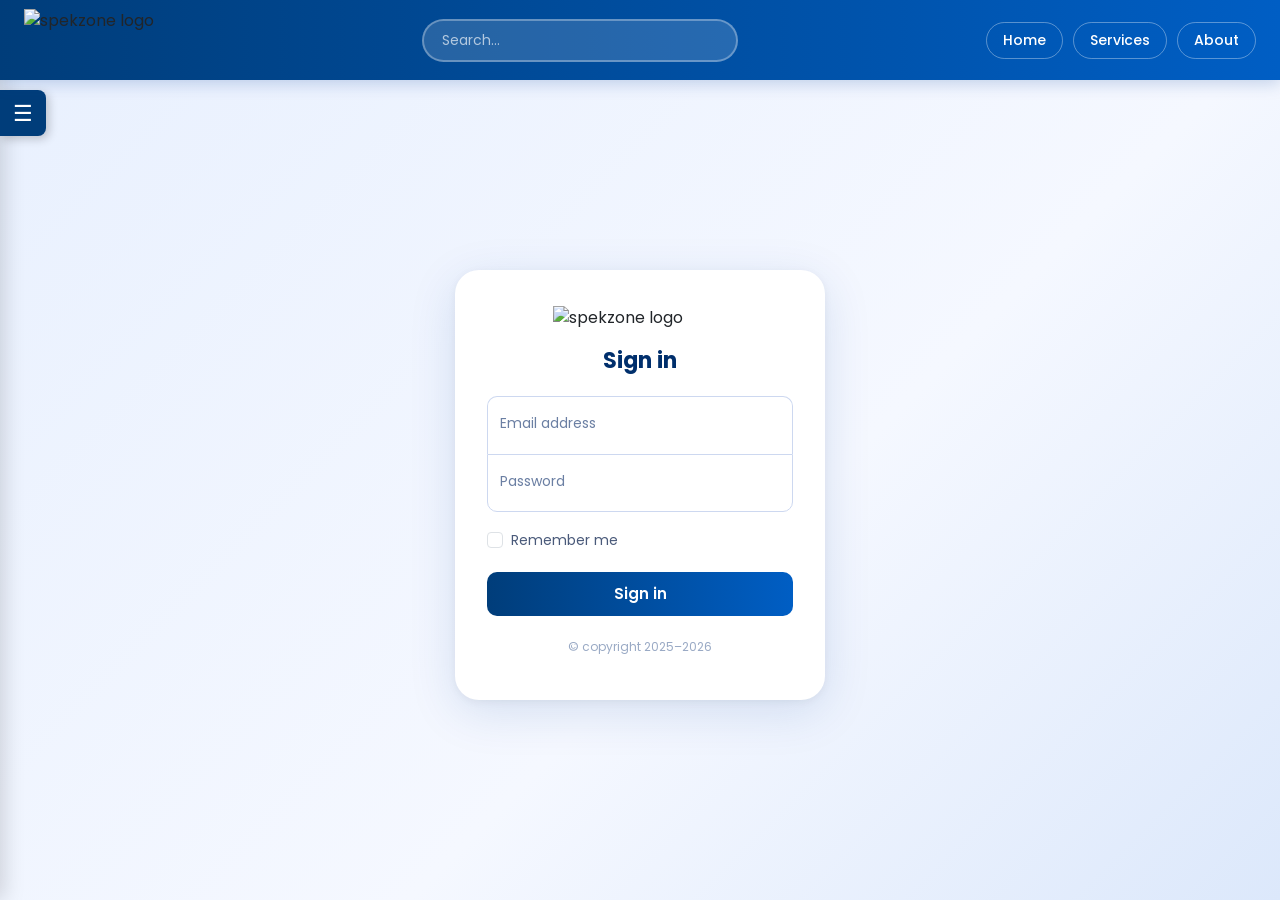
==== Login.html @ d04931c9 "Add Login.html for user sign-in interface" ====
<!doctype html>
<html lang="en">
<head>
  <meta charset="utf-8" />
  <title>SpekZone – Sign In</title>

  <link href="https://cdn.jsdelivr.net/npm/bootstrap@5.3.3/dist/css/bootstrap.min.css" rel="stylesheet"/>
  <link href="https://fonts.googleapis.com/css2?family=Poppins:wght@400;500;600;700&display=swap" rel="stylesheet"/>

  <style>
    *, *::before, *::after { box-sizing: border-box; margin: 0; padding: 0; }

    body {
      font-family: 'Poppins', Arial, sans-serif;
      background: linear-gradient(135deg, #e8f0fe 0%, #f5f8ff 60%, #dce8fb 100%);
      min-height: 100vh;
      display: flex;
      flex-direction: column;
    }

    .header {
      position: fixed;
      top: 0; left: 0;
      width: 100%;
      height: 80px;
      background: linear-gradient(90deg, #003d7a 0%, #005ec4 100%);
      display: flex;
      align-items: center;
      justify-content: space-between;
      padding: 0 24px;
      z-index: 1000;
      box-shadow: 0 3px 16px rgba(0,62,150,0.22);
    }

    .logo-image {
      width: 150px;
      height: 62px;
      object-fit: contain;
    }

    .search-bar {
      flex: 1;
      display: flex;
      justify-content: center;
      padding: 0 30px;
    }

    .search-bar input {
      width: 42%;
      padding: 9px 18px;
      border-radius: 25px;
      border: 2px solid rgba(255,255,255,0.3);
      background: rgba(255,255,255,0.15);
      color: #fff;
      font-size: 14px;
      outline: none;
      transition: border 0.2s, background 0.2s;
    }

    .search-bar input::placeholder { color: rgba(255,255,255,0.65); }
    .search-bar input:focus {
      border-color: #fff;
      background: rgba(255,255,255,0.25);
    }

    .nav-links { display: flex; gap: 10px; }
    .nav-links a {
      color: #fff;
      text-decoration: none;
      font-size: 14px;
      font-weight: 500;
      padding: 7px 16px;
      border-radius: 20px;
      border: 1.5px solid rgba(255,255,255,0.35);
      transition: background 0.2s;
    }
    .nav-links a:hover {
      background: rgba(255,255,255,0.18);
      color: #fff;
    }

    #menu-toggle { display: none; }
    .menu-icon {
      display: flex;
      align-items: center;
      justify-content: center;
      cursor: pointer;
      width: 46px;
      height: 46px;
      background: #003d7a;
      color: white;
      font-size: 22px;
      position: fixed;
      top: 90px;
      left: 0;
      z-index: 900;
      border-radius: 0 8px 8px 0;
      box-shadow: 3px 3px 10px rgba(0,0,0,0.2);
      transition: left 0.32s ease, background 0.2s;
      user-select: none;
    }
    .menu-icon:hover { background: #005ec4; }
    #menu-toggle:checked ~ .menu-icon { left: 240px; }

    .sidebar {
      position: fixed;
      top: 0;
      left: -240px;
      width: 240px;
      height: 100%;
      background: linear-gradient(180deg, #002f6c 0%, #004aab 100%);
      transition: left 0.32s ease;
      padding-top: 80px;
      z-index: 800;
      box-shadow: 4px 0 20px rgba(0,0,0,0.15);
    }
    #menu-toggle:checked ~ .sidebar { left: 0; }

    .sidebar-header {
      display: flex;
      align-items: center;
      justify-content: space-between;
      padding: 14px 20px 16px;
      border-bottom: 1px solid rgba(255,255,255,0.15);
    }
    .sidebar-title { color: #fff; font-size: 15px; font-weight: 600; }
    .close-btn {
      display: block;
      color: rgba(255,255,255,0.8);
      font-size: 20px;
      cursor: pointer;
      padding: 2px 8px;
      border-radius: 4px;
      transition: background 0.2s;
    }
    .close-btn:hover { background: rgba(255,255,255,0.15); color: #fff; }

    .sidebar a {
      display: block;
      padding: 13px 24px;
      color: rgba(255,255,255,0.85);
      text-decoration: none;
      font-size: 15px;
      font-weight: 500;
      border-left: 3px solid transparent;
      transition: background 0.2s, border-color 0.2s, color 0.2s;
    }
    .sidebar a:hover {
      background: rgba(255,255,255,0.1);
      border-left-color: #7eb8ff;
      color: #fff;
    }

    .page-content {
      flex: 1;
      display: flex;
      justify-content: center;
      align-items: center;
      padding: 110px 20px 40px;
    }

    .signin-card {
      width: 370px;
      background: #fff;
      border-radius: 24px;
      padding: 36px 32px 28px;
      box-shadow: 0 12px 48px rgba(0,62,150,0.13), 0 2px 8px rgba(0,0,0,0.05);
      animation: fadeUp 0.45s ease both;
    }
    @keyframes fadeUp {
      from { opacity: 0; transform: translateY(20px); }
      to   { opacity: 1; transform: translateY(0); }
    }

    .signin-card img {
      display: block;
      max-width: 175px;
      height: auto;
      margin: 0 auto 18px;
    }
    .signin-card h1 {
      font-size: 22px;
      font-weight: 700;
      text-align: center;
      color: #002f6c;
      margin-bottom: 22px;
    }

    .form-floating > .form-control {
      font-size: 14px;
      border: 1.5px solid #cdd8f0;
      transition: border-color 0.2s, box-shadow 0.2s;
    }
    .form-floating > .form-control:focus {
      border-color: #005ec4;
      box-shadow: 0 0 0 3px rgba(0,94,196,0.1);
    }
    .form-floating > label {
      font-size: 14px;
      color: #6b7fa3;
    }

    .stacked .form-floating:first-child .form-control {
      border-radius: 10px 10px 0 0;
      border-bottom: none;
    }
    .stacked .form-floating:last-child .form-control {
      border-radius: 0 0 10px 10px;
      margin-bottom: 16px;
    }

    .form-check-input:checked {
      background-color: #005ec4;
      border-color: #005ec4;
    }
    .form-check-label { font-size: 14px; color: #4a5a7a; }

    .btn-signin {
      width: 100%;
      padding: 11px;
      background: linear-gradient(90deg, #003d7a, #005ec4);
      border: none;
      border-radius: 10px;
      color: #fff;
      font-size: 15px;
      font-weight: 600;
      cursor: pointer;
      transition: opacity 0.2s, transform 0.15s;
      margin-top: 4px;
    }
    .btn-signin:hover {
      opacity: 0.9;
      transform: translateY(-1px);
    }
    

    .footer-text {
      margin-top: 22px;
      font-size: 12px;
      color: #9aaac5;
      text-align: center;
    }
  </style>
</head>

<body>

  <div class="header">
    <img class="logo-image"
      src="C:/Users/peter/OneDrive/Desktop/Copilot_20260427_191129.png"
      alt="spekzone logo"/>

    <div class="search-bar">
      <input type="text" placeholder="Search...">
    </div>

    <nav class="nav-links">
      <a href="#home">Home</a>
      <a href="#services">Services</a>
      <a href="#about">About</a>
    </nav>
  </div>

  <input type="checkbox" id="menu-toggle">
  <label for="menu-toggle" class="menu-icon">☰</label>

  <div class="sidebar">
    <div class="sidebar-header">
      <span class="sidebar-title">Menu</span>
      <label for="menu-toggle" class="close-btn">✕</label>
    </div>
    <a href="#home">🏠 Home</a>
    <a href="#services">⚙️ Services</a>
    <a href="#about">ℹ️ About</a>
    <a href="#contact">📞 Contact</a>
  </div>

  <div class="page-content">
    <div class="signin-card">
      <img
        src="C:/Users/peter/Downloads/Copilot_20260427_191129.png"
        alt="spekzone logo"
      />
      <h1>Sign in</h1>

      <div class="stacked mb-2">
        <div class="form-floating">
          <input type="email" class="form-control" id="floatingInput" placeholder="name@gmail.com"/>
          <label for="floatingInput">Email address</label>
        </div>
        <div class="form-floating">
          <input type="password" class="form-control" id="floatingPassword" placeholder="Password"/>
          <label for="floatingPassword">Password</label>
        </div>
      </div>

      <div class="form-check text-start mb-3">
        <input class="form-check-input" type="checkbox" value="remember-me" id="checkDefault"/>
        <label class="form-check-label" for="checkDefault">Remember me</label>
      </div>

      <button class="btn-signin" type="submit">
        Sign in
      </button>

      <p class="footer-text">&copy; copyright 2025–2026</p>
    </div>
  </div>

</body>
</html>
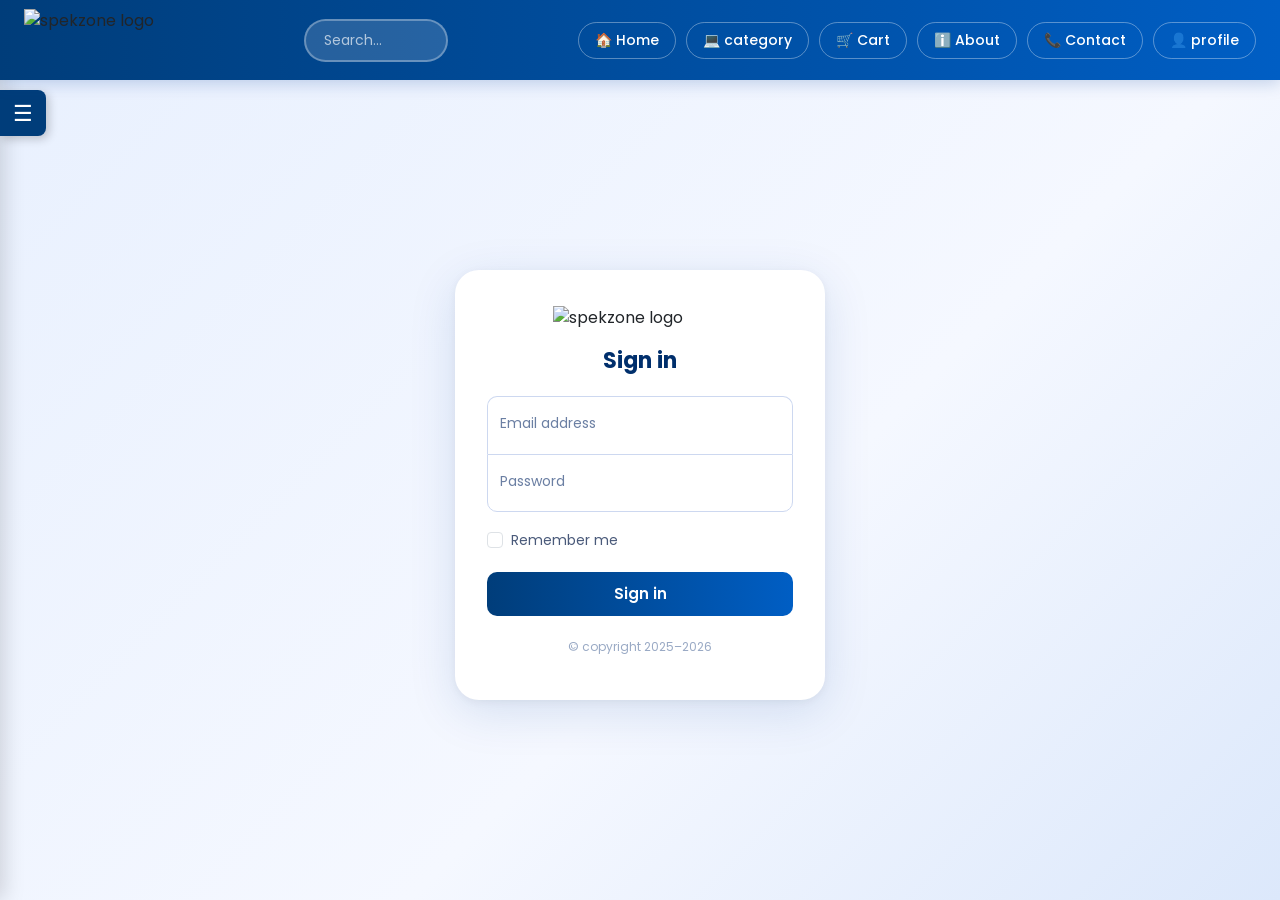
==== commit c092a4ae: "Update navigation links and logo in Login.html" ====
--- a/Login.html
+++ b/Login.html
@@ -255,9 +255,12 @@
     </div>
 
     <nav class="nav-links">
-      <a href="#home">Home</a>
-      <a href="#services">Services</a>
-      <a href="#about">About</a>
+      <a href="#home">🏠 Home</a>
+      <a href="#category">💻 category</a>
+      <a href="#cart">🛒 Cart</a>
+      <a href="#about">ℹ️ About</a>
+      <a href="#contact">📞 Contact</a>
+      <a href="#profile">👤 profile</a>
     </nav>
   </div>
 
@@ -270,15 +273,18 @@
       <label for="menu-toggle" class="close-btn">✕</label>
     </div>
     <a href="#home">🏠 Home</a>
-    <a href="#services">⚙️ Services</a>
-    <a href="#about">ℹ️ About</a>
-    <a href="#contact">📞 Contact</a>
+        <a href="#category">💻 category</a>
+        <a href="#performance">📉 Performance</a>
+        <a href="#cart">🛒 Cart</a>
+        <a href="#about us">ℹ️ About us</a>
+        <a href="#contact">📞 Contact</a>
+        <a href="#logout">➜] log out</a>
   </div>
 
   <div class="page-content">
     <div class="signin-card">
       <img
-        src="C:/Users/peter/Downloads/Copilot_20260427_191129.png"
+        src="C:/Users/peter/Downloads/Copilot_20260428_164203.png"
         alt="spekzone logo"
       />
       <h1>Sign in</h1>
